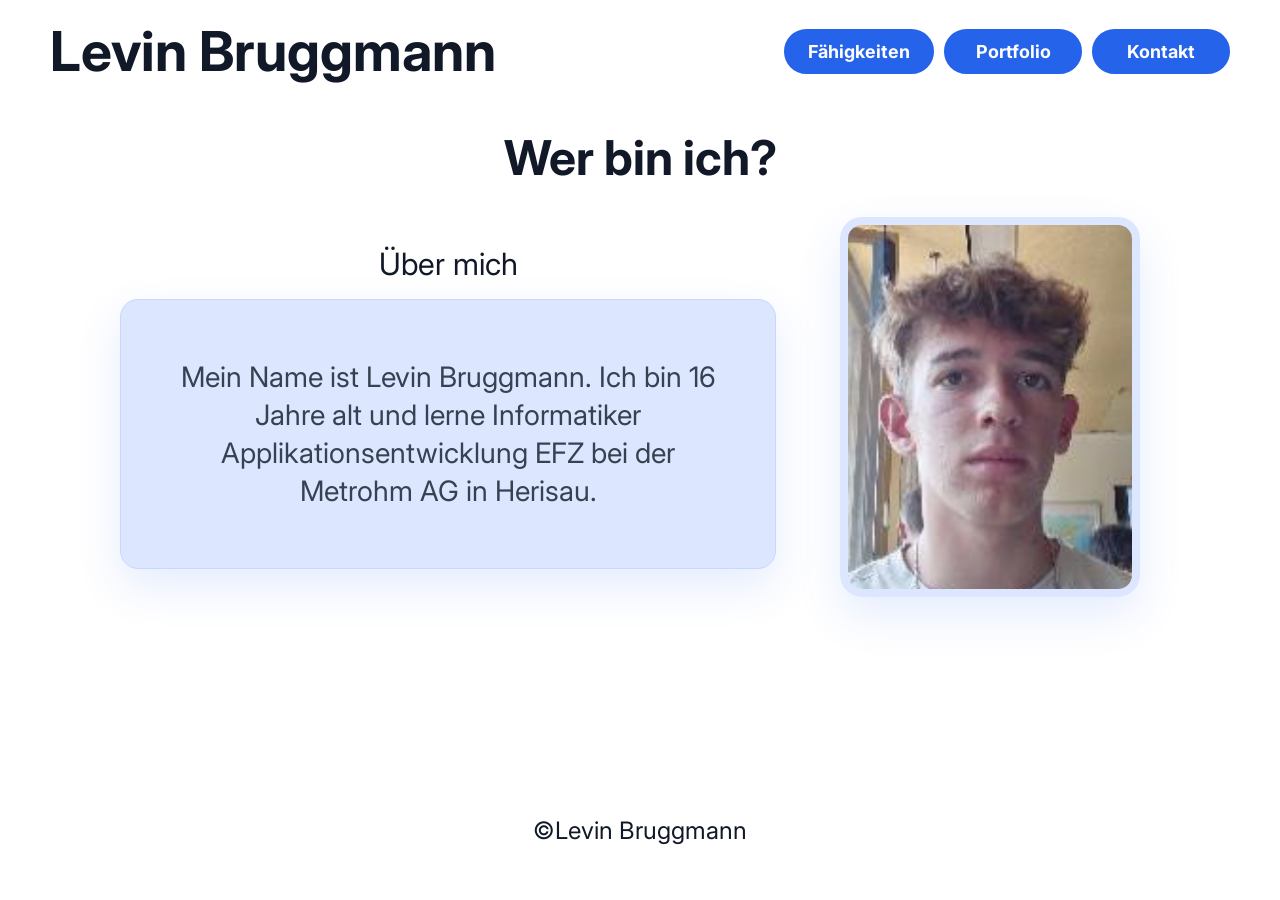
==== index.html @ 0af5333f "improvements + deleted unused pictures" ====
<!doctype html>
<html lang="de">
  <head>
    <meta charset="UTF-8" />
    <meta name="viewport" content="width=device-width, initial-scale=1.0" />
    <meta http-equiv="refresh" content="0; url=html/index.html" />
    <title>Levin Bruggmann</title>
    <link rel="canonical" href="html/index.html" />
  </head>
  <body>
    <p>
      Weiterleitung zur
      <a href="html/index.html">Portfolio-Webseite von Levin Bruggmann</a>.
    </p>
  </body>
</html>
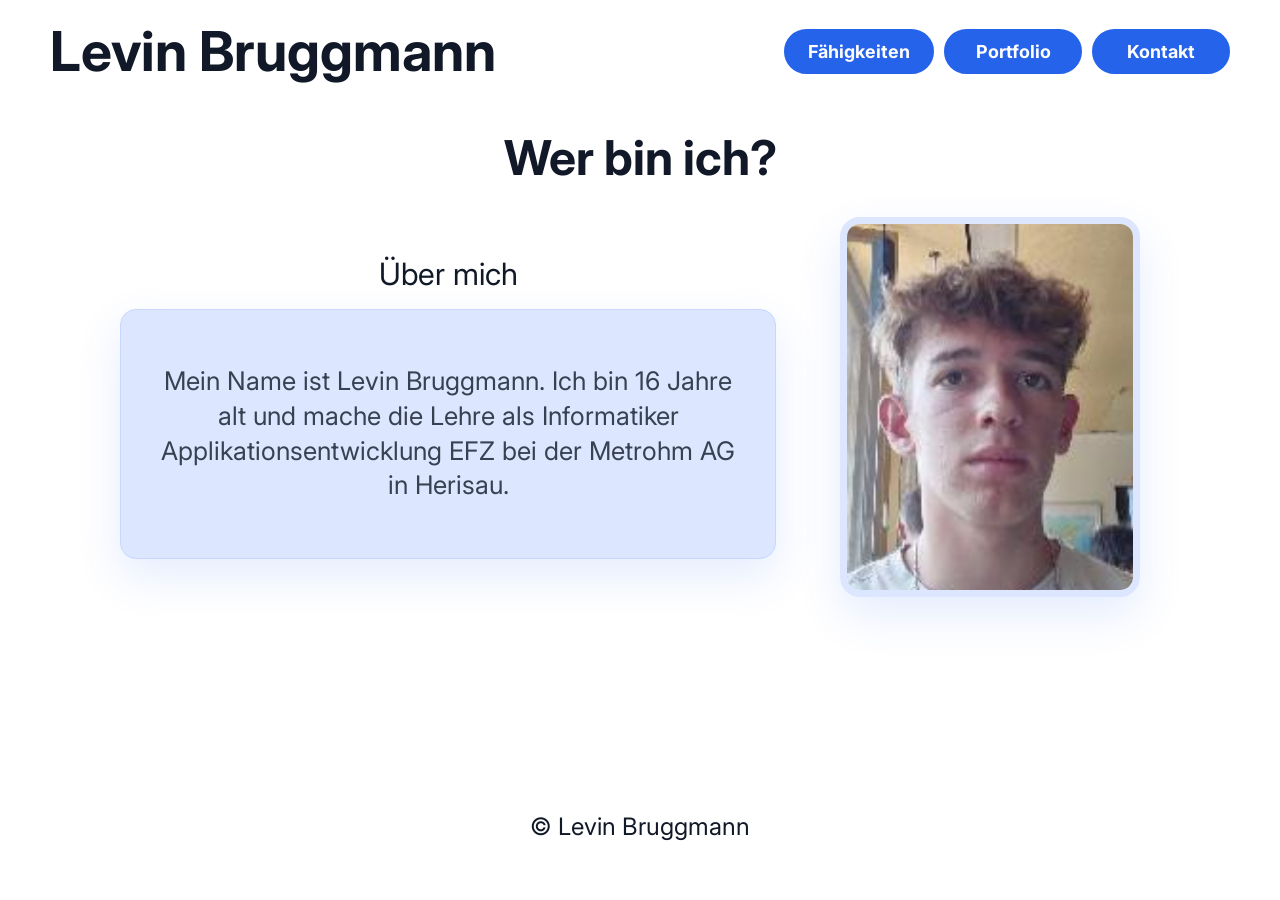
==== commit 29ccf2f7: "improved" ====
--- a/index.html
+++ b/index.html
@@ -4,6 +4,10 @@
     <meta charset="UTF-8" />
     <meta name="viewport" content="width=device-width, initial-scale=1.0" />
     <meta http-equiv="refresh" content="0; url=html/index.html" />
+    <meta
+      name="description"
+      content="Portfolio-Webseite von Levin Bruggmann."
+    />
     <title>Levin Bruggmann</title>
     <link rel="canonical" href="html/index.html" />
   </head>
